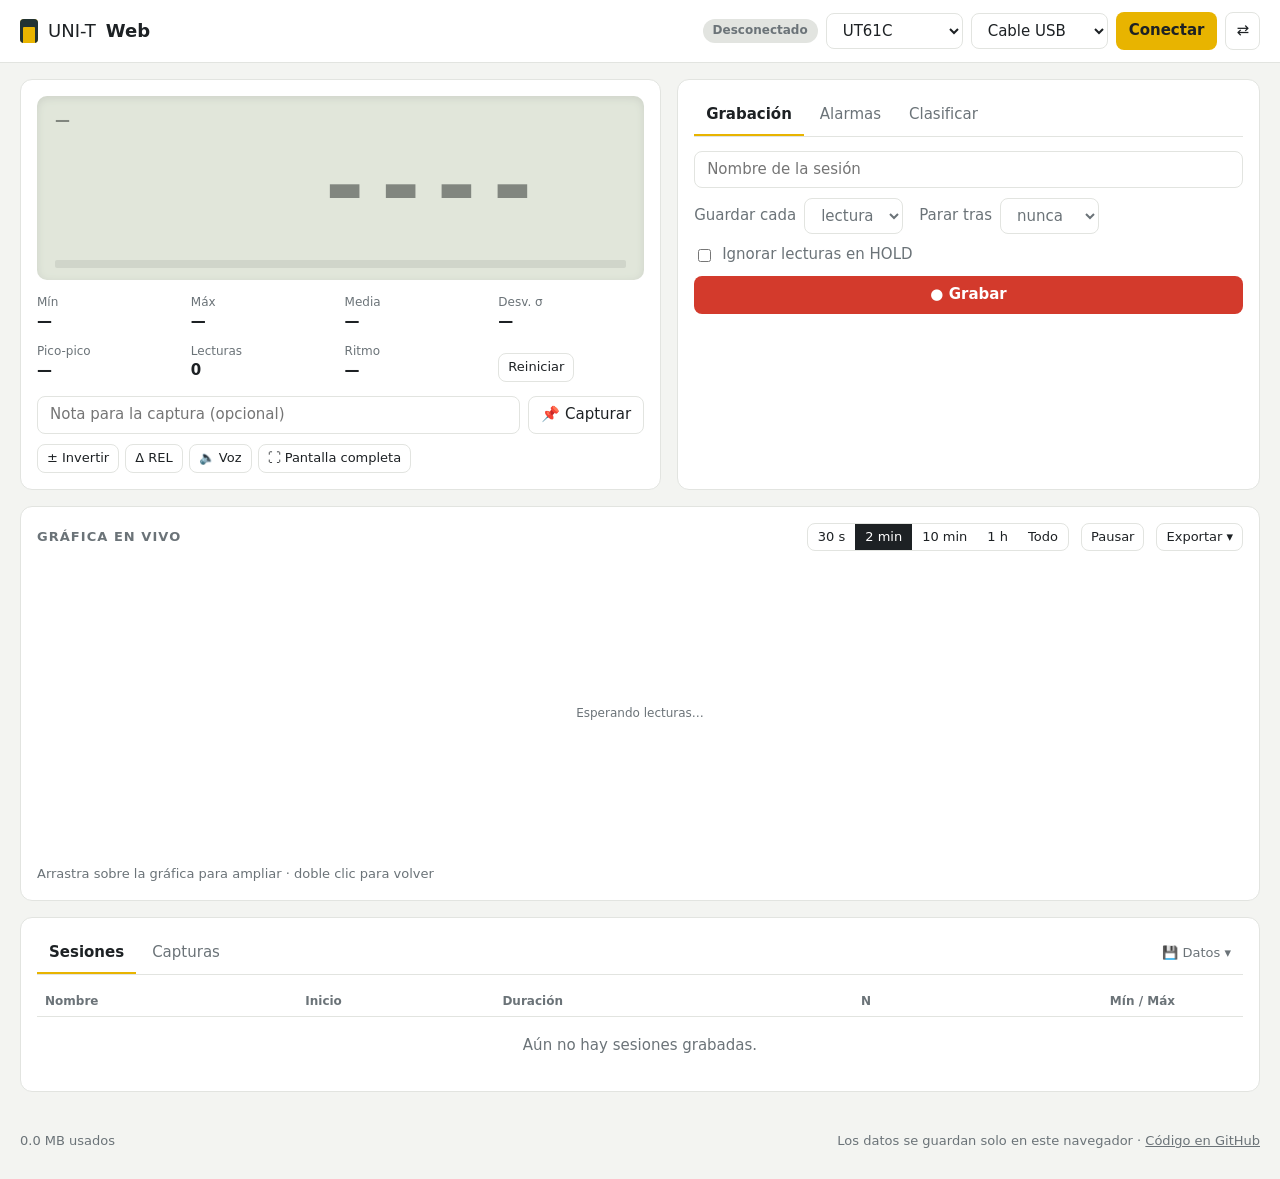
==== index.html @ b1ec47ab "Web solo cliente: WebHID/Web Serial e IndexedDB, sin servidor - Protocolos FS9922 (UT61B/C/D), ES519" ====
<!doctype html>
<html lang="es">
<head>
<meta charset="utf-8">
<meta name="viewport" content="width=device-width, initial-scale=1">
<title>UNI-T Web</title>
<link rel="icon" href="data:image/svg+xml,<svg xmlns='http://www.w3.org/2000/svg' viewBox='0 0 32 32'><rect x='5' y='2' width='22' height='28' rx='4' fill='%23e8b400'/><rect x='8' y='5' width='16' height='9' rx='1' fill='%23233'/><circle cx='16' cy='22' r='4.5' fill='%23233'/></svg>">
<meta name="description" content="Lee multímetros UNI-T (UT61C y compatibles) desde el navegador por USB, sin instalar nada.">
<link rel="stylesheet" href="css/style.css">
</head>
<body>
<header class="topbar">
  <div class="brand"><span class="logo"></span>UNI-T <b>Web</b></div>
  <div class="conn">
    <span id="state" class="pill">—</span>
    <select id="model" title="Modelo del multímetro"></select>
    <select id="link" title="Cómo está conectado">
      <option value="hid">Cable USB</option>
      <option value="serial">Puerto serie</option>
      <option value="sim">Simulador</option>
    </select>
    <button id="connect" class="primary">Conectar</button>
    <button id="pick" class="icon" title="Elegir otro dispositivo">⇄</button>
  </div>
</header>
<div id="error" class="banner" hidden></div>
<div id="support" class="banner warn" hidden>
  Este navegador no puede acceder al USB. Abre la página con <b>Chrome</b>, <b>Edge</b>, <b>Chromium</b>,
  <b>Brave</b> u <b>Opera</b> (Firefox y Safari no tienen WebHID ni Web Serial). Mientras, puedes probar con el simulador.
</div>

<main>
  <section class="card meter" id="meter">
    <div class="lcd" id="lcd">
      <div class="lcd-top">
        <span id="mode" class="mode">—</span>
        <span class="flags" id="flags"></span>
      </div>
      <div class="lcd-main">
        <span id="value" class="value">----</span>
        <span id="unit" class="unit"></span>
      </div>
      <div class="lcd-sub">
        <span id="rel" hidden></span>
        <span id="verdict" hidden></span>
        <span id="alarm" hidden></span>
      </div>
      <div class="bar"><div id="bar"></div></div>
    </div>
    <div class="stats">
      <div><label>Mín</label><span id="s-min">—</span></div>
      <div><label>Máx</label><span id="s-max">—</span></div>
      <div><label>Media</label><span id="s-avg">—</span></div>
      <div><label>Desv. σ</label><span id="s-sd">—</span></div>
      <div><label>Pico-pico</label><span id="s-pp">—</span></div>
      <div><label>Lecturas</label><span id="s-n">0</span></div>
      <div><label>Ritmo</label><span id="s-rate">—</span></div>
      <div><button id="s-reset" class="ghost small" title="Reiniciar estadísticas">Reiniciar</button></div>
    </div>
    <div class="actions">
      <input id="snap-note" placeholder="Nota para la captura (opcional)">
      <button id="snap" title="Atajo: espacio">📌 Capturar</button>
    </div>
    <div class="toolbar">
      <button id="inv-btn" class="small" title="Invierte el signo de tensión y corriente DC, por si las puntas están al revés (atajo: I). Afecta también a lo que se graba">± Invertir</button>
      <button id="rel-btn" class="small" title="Fija la lectura actual como referencia y muestra la diferencia (atajo: R)">Δ REL</button>
      <button id="voice-btn" class="small" title="Lee el valor en voz alta cuando se estabiliza (atajo: V)">🔈 Voz</button>
      <button id="fs-btn" class="small" title="Pantalla completa (atajo: F)">⛶ Pantalla completa</button>
    </div>
  </section>

  <section class="card tools">
    <div class="tabs" id="tool-tabs">
      <button data-tab="rec" class="on">Grabación</button>
      <button data-tab="alarm">Alarmas</button>
      <button data-tab="sort">Clasificar</button>
    </div>

    <div data-pane="rec">
      <div id="rec-idle" class="form">
        <input id="rec-name" placeholder="Nombre de la sesión">
        <div class="row">
          <label class="inline">Guardar cada
            <select id="rec-interval">
              <option value="0">lectura</option>
              <option value="1">1 s</option>
              <option value="5">5 s</option>
              <option value="10">10 s</option>
              <option value="30">30 s</option>
              <option value="60">1 min</option>
              <option value="300">5 min</option>
            </select>
          </label>
          <label class="inline">Parar tras
            <select id="rec-max">
              <option value="0">nunca</option>
              <option value="60">1 min</option>
              <option value="300">5 min</option>
              <option value="900">15 min</option>
              <option value="3600">1 h</option>
              <option value="14400">4 h</option>
              <option value="43200">12 h</option>
              <option value="86400">24 h</option>
            </select>
          </label>
        </div>
        <label class="inline"><input type="checkbox" id="rec-skiphold"> Ignorar lecturas en HOLD</label>
        <button id="rec-start" class="rec">● Grabar</button>
      </div>
      <div id="rec-active" class="rec-active" hidden>
        <span class="dot"></span>
        <div><b id="rec-title"></b><small id="rec-info"></small></div>
        <button id="rec-stop">■ Parar</button>
      </div>
    </div>

    <div data-pane="alarm" hidden class="form">
      <p class="hint">Avisa cuando la lectura sale del rango. Admite sufijos: <code>4.7k</code>, <code>220m</code>, <code>10µ</code>.</p>
      <div class="row">
        <label class="field">Mínimo<input id="al-lo" placeholder="sin límite" inputmode="decimal"></label>
        <label class="field">Máximo<input id="al-hi" placeholder="sin límite" inputmode="decimal"></label>
      </div>
      <label class="inline"><input type="checkbox" id="al-sound" checked> Pitido</label>
      <label class="inline"><input type="checkbox" id="al-notify"> Notificación del navegador</label>
      <label class="inline"><input type="checkbox" id="al-stop"> Parar la grabación al dispararse</label>
      <div class="row"><button id="al-on">Activar alarma</button><span id="al-state" class="hint"></span></div>
    </div>

    <div data-pane="sort" hidden class="form">
      <p class="hint">Comprueba componentes contra un valor nominal. Con la captura automática, cada pieza
        se guarda sola cuando la lectura se estabiliza; separa las puntas entre pieza y pieza.</p>
      <div class="row">
        <label class="field">Valor nominal<input id="so-nom" placeholder="p. ej. 10k" inputmode="decimal"></label>
        <label class="field">Tolerancia
          <select id="so-tol">
            <option value="0.1">±0,1 %</option><option value="0.5">±0,5 %</option>
            <option value="1">±1 %</option><option value="2">±2 %</option>
            <option value="5" selected>±5 %</option><option value="10">±10 %</option>
            <option value="20">±20 %</option>
          </select>
        </label>
      </div>
      <label class="inline"><input type="checkbox" id="so-auto"> Captura automática al estabilizarse</label>
      <div class="row"><button id="so-on">Activar</button><span id="so-count" class="hint"></span></div>
    </div>
  </section>

  <section class="card chart-card">
    <div class="chart-head">
      <h2>Gráfica en vivo</h2>
      <div class="seg" id="window">
        <button data-w="30">30 s</button>
        <button data-w="120" class="on">2 min</button>
        <button data-w="600">10 min</button>
        <button data-w="3600">1 h</button>
        <button data-w="0">Todo</button>
      </div>
      <button id="pause" class="ghost small">Pausar</button>
      <div class="menu">
        <button class="ghost small" data-menu>Exportar ▾</button>
        <div class="menu-list" hidden>
          <button id="live-png">Imagen PNG</button>
          <button id="live-csv">Datos CSV</button>
          <button id="live-json">Datos JSON</button>
          <button id="live-copy">Copiar al portapapeles (tabla)</button>
        </div>
      </div>
    </div>
    <canvas id="chart"></canvas>
    <p class="hint chart-hint">Arrastra sobre la gráfica para ampliar · doble clic para volver</p>
  </section>

  <section class="card list-card">
    <div class="tabs" id="list-tabs">
      <button data-tab="sessions" class="on">Sesiones</button>
      <button data-tab="snaps">Capturas</button>
      <span class="spacer"></span>
      <div class="menu">
        <button class="ghost small" data-menu>💾 Datos ▾</button>
        <div class="menu-list right" hidden>
          <button id="backup-export">Descargar copia de seguridad</button>
          <button id="backup-import">Restaurar copia…</button>
        </div>
      </div>
      <input type="file" id="backup-file" accept=".json,application/json" hidden>
    </div>
    <div data-pane="sessions" class="pane-scroll">
      <table class="list"><thead><tr><th>Nombre</th><th>Inicio</th><th>Duración</th><th class="r">N</th><th class="r">Mín / Máx</th><th></th></tr></thead>
      <tbody id="sessions"></tbody></table>
      <p class="empty" id="sessions-empty">Aún no hay sesiones grabadas.</p>
    </div>
    <div data-pane="snaps" class="pane-scroll" hidden>
      <div class="tab-tools">
        <button id="snaps-csv" class="ghost small">Exportar CSV</button>
        <button id="snaps-clear" class="ghost small danger">Borrar todas</button>
      </div>
      <table class="list"><thead><tr><th>Fecha</th><th class="r">Valor</th><th>Modo</th><th>Nota</th><th></th></tr></thead>
      <tbody id="snaps"></tbody></table>
      <p class="empty" id="snaps-empty">Aún no hay capturas.</p>
    </div>
  </section>
</main>

<dialog id="viewer">
  <form method="dialog" class="viewer">
    <div class="viewer-head">
      <input id="v-name" class="title-input">
      <button class="ghost" value="close">✕</button>
    </div>
    <div class="viewer-meta" id="v-meta"></div>
    <canvas id="v-chart"></canvas>
    <p class="hint">Arrastra para ampliar · doble clic para volver. Las estadísticas se calculan sobre la zona visible.</p>
    <textarea id="v-notes" placeholder="Notas de la sesión"></textarea>
    <div class="viewer-foot">
      <button type="button" id="v-png">Imagen PNG</button>
      <button type="button" id="v-csv">CSV</button>
      <button type="button" id="v-json">JSON</button>
      <button type="button" id="v-save" class="primary">Guardar cambios</button>
      <button type="button" id="v-delete" class="danger">Borrar sesión</button>
    </div>
  </form>
</dialog>

<footer class="foot">
  <span id="usage"></span>
  <span>Los datos se guardan solo en este navegador · <a href="https://github.com/fmesasc/uni-t-web">Código en GitHub</a></span>
</footer>

<div id="toast" class="toast" hidden></div>
<script src="js/protocols.js"></script>
<script src="js/drivers.js"></script>
<script src="js/db.js"></script>
<script src="js/app.js"></script>
</body>
</html>
---- css/style.css ----
:root {
  --bg: #f3f4f1;
  --card: #ffffff;
  --ink: #1d2124;
  --muted: #6b7378;
  --line: #e2e4e0;
  --accent: #e8b400;
  --accent-ink: #1d2124;
  --rec: #d33a2c;
  --ok: #2f9e5b;
  --lcd-bg: #c9d3bd;
  --lcd-ink: #1c2418;
  --lcd-dim: rgba(28, 36, 24, .18);
  --plot: #1f6fb5;
  --grid: #eceee9;
  color-scheme: light;
}
@media (prefers-color-scheme: dark) {
  :root:not([data-theme="light"]) {
    --bg: #141719; --card: #1d2124; --ink: #e8eaeb; --muted: #959ea3; --line: #2c3236;
    --lcd-bg: #0f1a14; --lcd-ink: #7ef0a8; --lcd-dim: rgba(126, 240, 168, .12);
    --plot: #6cb4f5; --grid: #262c30; color-scheme: dark;
  }
}
:root[data-theme="dark"] {
  --bg: #141719; --card: #1d2124; --ink: #e8eaeb; --muted: #959ea3; --line: #2c3236;
  --lcd-bg: #0f1a14; --lcd-ink: #7ef0a8; --lcd-dim: rgba(126, 240, 168, .12);
  --plot: #6cb4f5; --grid: #262c30; color-scheme: dark;
}

* { box-sizing: border-box; }
[hidden] { display: none !important; }
body {
  margin: 0; background: var(--bg); color: var(--ink);
  font: 15px/1.45 system-ui, -apple-system, "Segoe UI", Roboto, sans-serif;
}
button, select, input, textarea, .btn {
  font: inherit; color: inherit; background: var(--card);
  border: 1px solid var(--line); border-radius: 8px; padding: 7px 12px;
}
button, .btn { cursor: pointer; text-decoration: none; display: inline-block; }
button:hover, .btn:hover { border-color: var(--muted); }
button:disabled { opacity: .45; cursor: default; }
button.primary { background: var(--accent); color: var(--accent-ink); border-color: transparent; font-weight: 600; }
button.rec { background: var(--rec); color: #fff; border-color: transparent; font-weight: 600; }
button.danger { color: var(--rec); }
button.ghost, .btn.ghost { background: transparent; }
.small { padding: 4px 9px; font-size: 13px; }
.icon { padding: 7px 10px; }
h2 { font-size: 13px; text-transform: uppercase; letter-spacing: .08em; color: var(--muted); margin: 0 0 12px; font-weight: 600; }

.topbar {
  display: flex; flex-wrap: wrap; align-items: center; justify-content: space-between; gap: 12px;
  padding: 12px 20px; background: var(--card); border-bottom: 1px solid var(--line);
}
.brand { font-size: 18px; display: flex; align-items: center; gap: 10px; }
.logo { width: 18px; height: 24px; border-radius: 4px; background: var(--accent); box-shadow: inset 0 5px 0 3px #233; }
.conn { display: flex; flex-wrap: wrap; gap: 8px; align-items: center; }
.conn select { max-width: 320px; }
.pill { font-size: 12px; padding: 3px 10px; border-radius: 99px; background: var(--line); color: var(--muted); font-weight: 600; }
.pill.connected { background: color-mix(in srgb, var(--ok) 18%, transparent); color: var(--ok); }
.pill.silent { background: color-mix(in srgb, var(--accent) 25%, transparent); color: #9a7700; }
.pill.error { background: color-mix(in srgb, var(--rec) 15%, transparent); color: var(--rec); }
.banner { margin: 12px 20px 0; padding: 10px 14px; border-radius: 8px;
  background: color-mix(in srgb, var(--rec) 12%, var(--card)); color: var(--rec); }

main {
  display: grid; gap: 16px; padding: 16px 20px 40px; max-width: 1280px; margin: 0 auto;
  grid-template-columns: minmax(0, 1.1fr) minmax(0, 1fr);
}
.card { background: var(--card); border: 1px solid var(--line); border-radius: 12px; padding: 16px; min-width: 0; }
.chart-card, .list-card { grid-column: 1 / -1; }
@media (max-width: 860px) { main { grid-template-columns: minmax(0, 1fr); padding: 12px 16px 32px; } }

/* LCD */
.lcd { background: var(--lcd-bg); color: var(--lcd-ink); border-radius: 10px; padding: 14px 18px 12px;
  box-shadow: inset 0 2px 8px rgba(0,0,0,.18); }
.lcd.stale { opacity: .55; }
.lcd-top { display: flex; justify-content: space-between; align-items: center; min-height: 22px; gap: 8px; flex-wrap: wrap; }
.mode { font-weight: 700; letter-spacing: .05em; }
.flags span { font-size: 11px; font-weight: 700; margin-left: 6px; padding: 1px 5px; border: 1px solid currentColor; border-radius: 3px; }
.lcd-main { display: flex; align-items: baseline; justify-content: flex-end; gap: 12px; padding: 6px 0; }
.value { font: 600 clamp(48px, 11vw, 96px)/1 ui-monospace, "JetBrains Mono", "DejaVu Sans Mono", monospace;
  font-variant-numeric: tabular-nums; letter-spacing: -.02em; white-space: nowrap; }
.unit { font-size: clamp(22px, 4vw, 34px); font-weight: 600; min-width: 2.2em; }
.bar { height: 8px; background: var(--lcd-dim); border-radius: 2px; overflow: hidden; }
.bar div { height: 100%; width: 0; background: var(--lcd-ink); transition: width .15s; }

.stats { display: grid; grid-template-columns: repeat(4, 1fr); gap: 10px 8px; align-items: end; margin-top: 14px; }
.stats label { display: block; font-size: 12px; color: var(--muted); }
.stats span { font-variant-numeric: tabular-nums; font-weight: 600; }
@media (max-width: 480px) { .stats { grid-template-columns: repeat(2, 1fr); } }
.stats button { justify-self: start; }
.actions { display: flex; gap: 8px; margin-top: 14px; }
.actions input { flex: 1; min-width: 0; }

/* recording */
.form { display: flex; flex-direction: column; gap: 10px; }
.row { display: flex; flex-wrap: wrap; gap: 10px 16px; align-items: center; }
.field { display: flex; flex-direction: column; gap: 4px; font-size: 13px; color: var(--muted); flex: 1; min-width: 130px; }
.hint { color: var(--muted); font-size: 13px; margin: 0; }
.hint code { font-size: 12px; background: var(--line); padding: 1px 4px; border-radius: 4px; }
.inline { display: flex; align-items: center; gap: 8px; color: var(--muted); }
.rec-active { display: flex; align-items: center; gap: 12px; }
.rec-active div { flex: 1; display: flex; flex-direction: column; }
.rec-active small { color: var(--muted); }
.dot { width: 12px; height: 12px; border-radius: 50%; background: var(--rec); animation: blink 1.2s infinite; }
@keyframes blink { 50% { opacity: .25; } }

/* chart */
.chart-head { display: flex; align-items: center; gap: 12px; flex-wrap: wrap; margin-bottom: 8px; }
.chart-head h2 { margin: 0; margin-right: auto; }
.seg { display: inline-flex; border: 1px solid var(--line); border-radius: 8px; overflow: hidden; }
.seg button { border: 0; border-radius: 0; padding: 4px 10px; font-size: 13px; background: transparent; }
.seg button.on { background: var(--ink); color: var(--card); }
canvas { width: 100%; height: 300px; display: block; }

/* lists */
.tabs { display: flex; gap: 4px; margin-bottom: 12px; border-bottom: 1px solid var(--line); }
.tabs button { border: 0; border-radius: 0; background: transparent; padding: 8px 12px; color: var(--muted); border-bottom: 2px solid transparent; }
.tabs button.on { color: var(--ink); border-bottom-color: var(--accent); font-weight: 600; }
.tab { overflow-x: auto; }
.tab-tools { display: flex; justify-content: flex-end; margin-bottom: 8px; }
table.list { width: 100%; border-collapse: collapse; font-size: 14px; }
.list th { text-align: left; font-weight: 600; color: var(--muted); font-size: 12px; padding: 6px 8px; border-bottom: 1px solid var(--line); }
.list td { padding: 8px; border-bottom: 1px solid var(--line); white-space: nowrap; }
.list tr.click { cursor: pointer; }
.list tr.click:hover td { background: color-mix(in srgb, var(--accent) 8%, transparent); }
.list .r { text-align: right; font-variant-numeric: tabular-nums; }
.list td.note { white-space: normal; color: var(--muted); }
.list td:last-child { text-align: right; }
.empty { color: var(--muted); text-align: center; padding: 18px; margin: 0; }

/* viewer */
dialog { border: 0; padding: 0; border-radius: 14px; background: var(--card); color: var(--ink);
  width: min(1000px, calc(100vw - 32px)); max-height: calc(100vh - 32px); }
dialog::backdrop { background: rgba(0,0,0,.45); }
.viewer { padding: 16px; display: flex; flex-direction: column; gap: 12px; }
.viewer-head { display: flex; gap: 8px; }
.title-input { flex: 1; font-size: 18px; font-weight: 600; min-width: 0; }
.viewer-meta { display: flex; flex-wrap: wrap; gap: 6px 18px; color: var(--muted); font-size: 14px; }
.viewer-meta b { color: var(--ink); font-variant-numeric: tabular-nums; }
.viewer textarea { min-height: 70px; resize: vertical; }
.viewer-foot { display: flex; gap: 8px; flex-wrap: wrap; }
.viewer-foot .danger { margin-left: auto; }
#v-chart { height: 340px; }

/* additions: tools, overlays, states */
.banner.warn { background: color-mix(in srgb, var(--accent) 18%, var(--card)); color: var(--ink); }
button.on { background: var(--ink); color: var(--card); border-color: var(--ink); }
.toolbar { display: flex; flex-wrap: wrap; gap: 6px; margin-top: 10px; }
.lcd-sub { display: flex; flex-wrap: wrap; gap: 4px 14px; justify-content: flex-end; min-height: 20px; font-size: 14px; font-weight: 600; font-variant-numeric: tabular-nums; }
#verdict.ok { color: #1e7a43; }
#verdict.bad, #alarm { color: #b3261e; }
:root[data-theme="dark"] #verdict.ok { color: #7ef0a8; }
@media (prefers-color-scheme: dark) {
  :root:not([data-theme="light"]) #verdict.ok { color: #7ef0a8; }
  :root:not([data-theme="light"]) #verdict.bad, :root:not([data-theme="light"]) #alarm { color: #ff8a80; }
}
.lcd.alarm { box-shadow: inset 0 2px 8px rgba(0,0,0,.18), 0 0 0 3px var(--rec); animation: pulse 1s infinite; }
@keyframes pulse { 50% { box-shadow: inset 0 2px 8px rgba(0,0,0,.18), 0 0 0 3px transparent; } }
.flags span.inv { background: var(--lcd-ink); color: var(--lcd-bg); }
.tools .tabs { margin-bottom: 14px; }
.spacer { flex: 1; }
.tabs { align-items: center; }
.live-tag { color: var(--rec); }
.list td.note.ok { color: var(--ok); }
.list td.note.bad { color: var(--rec); }
.pane-scroll { overflow-x: auto; }
.chart-hint { margin-top: 6px; }

.menu { position: relative; }
.menu-list { position: absolute; z-index: 10; top: calc(100% + 4px); left: 0; min-width: 220px; display: flex; flex-direction: column;
  background: var(--card); border: 1px solid var(--line); border-radius: 10px; padding: 4px; box-shadow: 0 8px 24px rgba(0,0,0,.15); }
.chart-head .menu-list, .menu-list.right { left: auto; right: 0; }
.menu-list button { border: 0; text-align: left; background: transparent; border-radius: 6px; }
.menu-list button:hover { background: var(--bg); }

.toast { position: fixed; left: 50%; bottom: 24px; transform: translateX(-50%); z-index: 50; max-width: calc(100vw - 32px);
  background: var(--ink); color: var(--card); padding: 10px 16px; border-radius: 10px; box-shadow: 0 8px 24px rgba(0,0,0,.25); }

.foot { display: flex; flex-wrap: wrap; justify-content: space-between; gap: 8px; max-width: 1280px; margin: 0 auto;
  padding: 0 20px 28px; color: var(--muted); font-size: 13px; }
.foot a { color: inherit; }

/* fullscreen meter: readable from across the bench */
.meter:fullscreen { display: flex; flex-direction: column; justify-content: center; padding: 4vh 4vw; border-radius: 0; border: 0; }
.meter:fullscreen .lcd { padding: 4vh 4vw; }
.meter:fullscreen .value { font-size: min(24vw, 40vh); }
.meter:fullscreen .unit { font-size: min(7vw, 10vh); }
.meter:fullscreen .mode, .meter:fullscreen .lcd-sub { font-size: min(3vw, 4vh); }
.meter:fullscreen .actions { display: none; }
.tabs button.on { background: transparent; color: var(--ink); border-color: transparent; border-bottom-color: var(--accent); }
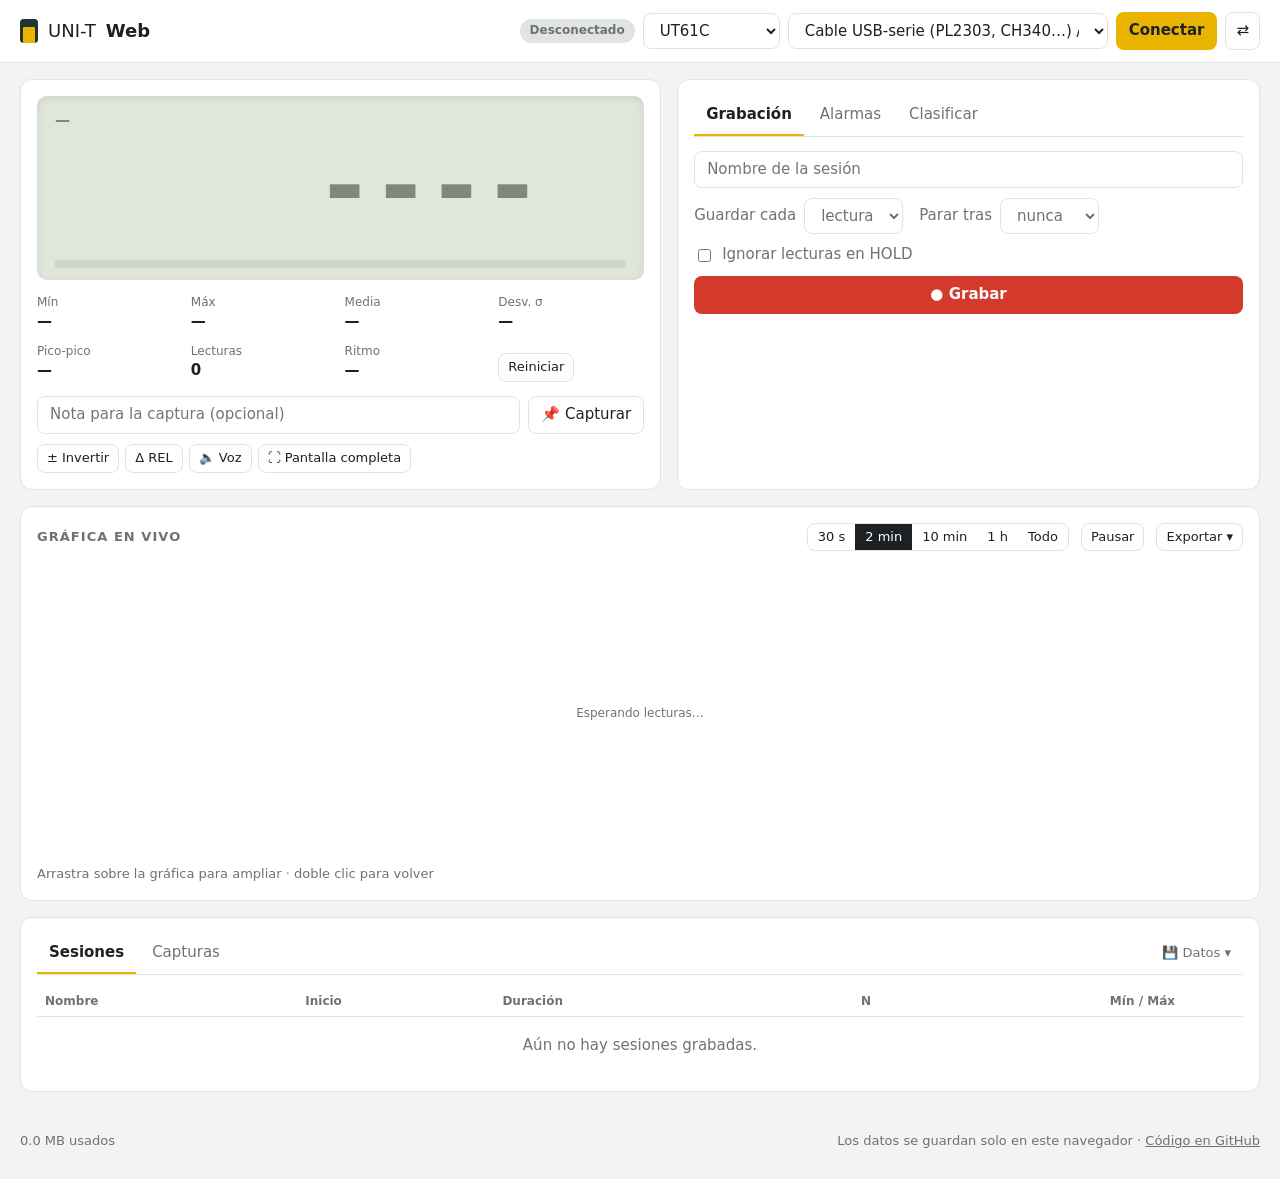
==== commit 0d50baba: "Distinguir cable USB-serie y cable HID; serie por defecto" ====
--- a/index.html
+++ b/index.html
@@ -15,8 +15,8 @@
     <span id="state" class="pill">—</span>
     <select id="model" title="Modelo del multímetro"></select>
     <select id="link" title="Cómo está conectado">
-      <option value="hid">Cable USB</option>
-      <option value="serial">Puerto serie</option>
+      <option value="serial">Cable USB-serie (PL2303, CH340…) / RS-232</option>
+      <option value="hid">Cable USB HID (UT-D04)</option>
       <option value="sim">Simulador</option>
     </select>
     <button id="connect" class="primary">Conectar</button>
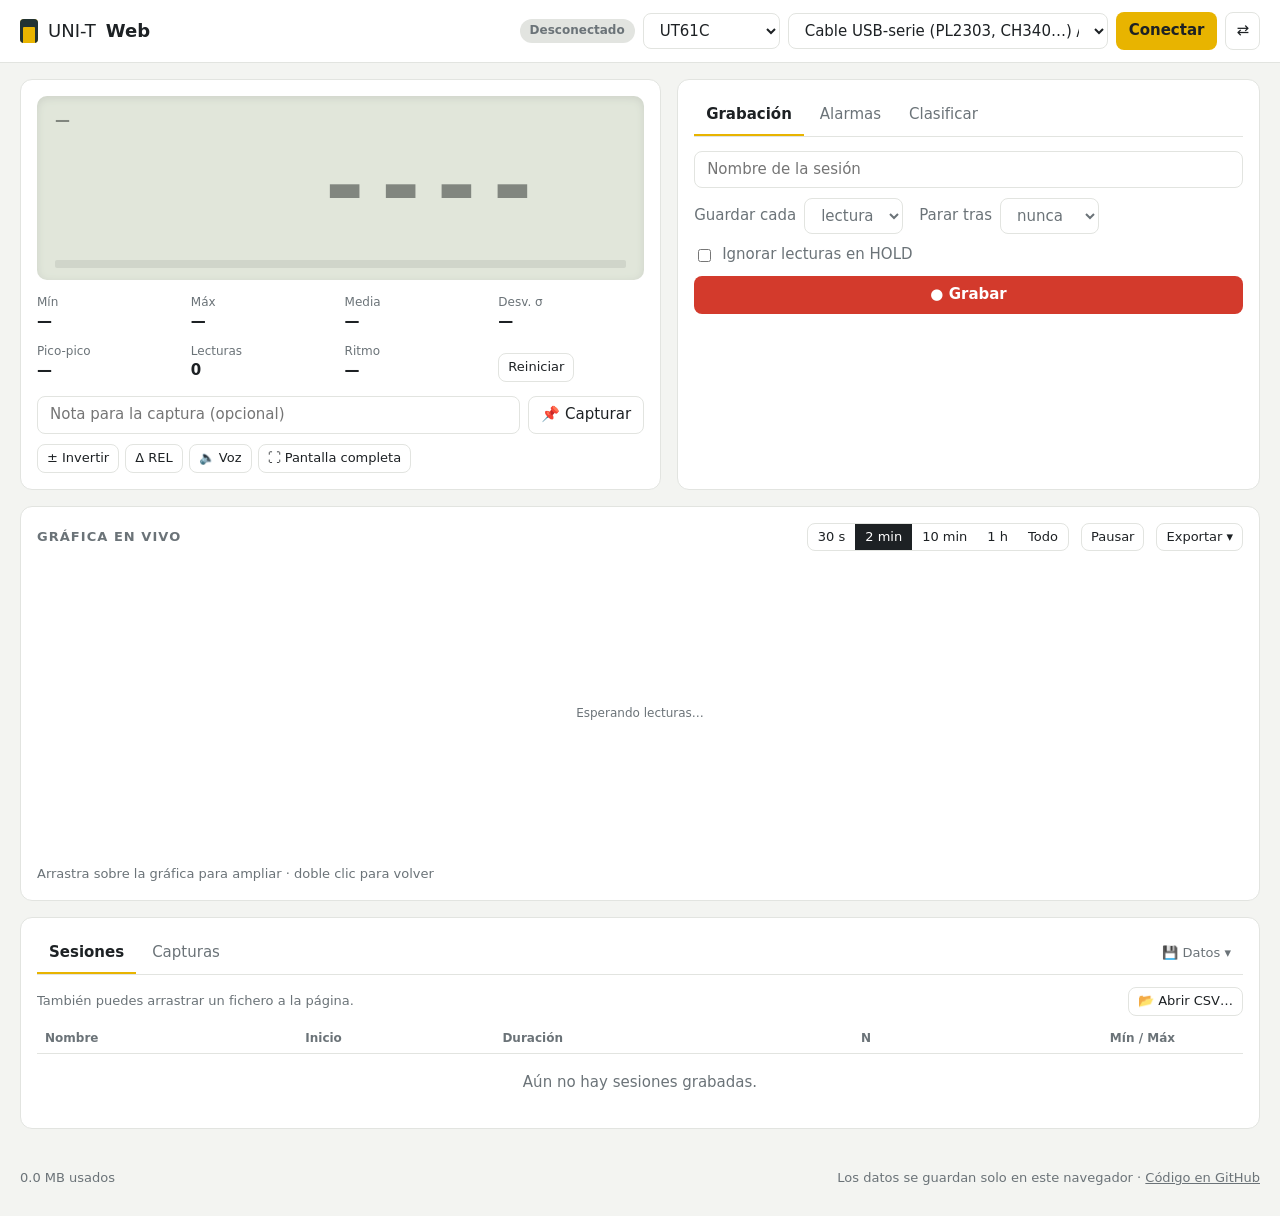
==== commit 4fad291b: "Abrir CSV/TXT/JSON guardados: detección de columnas, vista previa y sesión importada" ====
--- a/index.html
+++ b/index.html
@@ -62,7 +62,7 @@
       <button id="snap" title="Atajo: espacio">📌 Capturar</button>
     </div>
     <div class="toolbar">
-      <button id="inv-btn" class="small" title="Invierte el signo de tensión y corriente DC, por si las puntas están al revés (atajo: I). Afecta también a lo que se graba">± Invertir</button>
+      <button id="inv-btn" class="small" title="Invierte el signo de tensión y corriente DC, por si las puntas están al revés (atajo: I). Se aplica también a lo ya medido y a la grabación en curso">± Invertir</button>
       <button id="rel-btn" class="small" title="Fija la lectura actual como referencia y muestra la diferencia (atajo: R)">Δ REL</button>
       <button id="voice-btn" class="small" title="Lee el valor en voz alta cuando se estabiliza (atajo: V)">🔈 Voz</button>
       <button id="fs-btn" class="small" title="Pantalla completa (atajo: F)">⛶ Pantalla completa</button>
@@ -163,6 +163,7 @@
           <button id="live-csv">Datos CSV</button>
           <button id="live-json">Datos JSON</button>
           <button id="live-copy">Copiar al portapapeles (tabla)</button>
+          <button id="live-clear">Vaciar gráfica…</button>
         </div>
       </div>
     </div>
@@ -183,8 +184,13 @@
         </div>
       </div>
       <input type="file" id="backup-file" accept=".json,application/json" hidden>
+      <input type="file" id="open-input" accept=".csv,.tsv,.txt,.xls,.json,text/csv,text/plain" hidden>
     </div>
     <div data-pane="sessions" class="pane-scroll">
+      <div class="tab-tools">
+        <span class="hint">También puedes arrastrar un fichero a la página.</span>
+        <button id="open-file" class="ghost small" title="Ver la gráfica de un CSV o TXT guardado (también del software de UNI-T o de una hoja de cálculo)">📂 Abrir CSV…</button>
+      </div>
       <table class="list"><thead><tr><th>Nombre</th><th>Inicio</th><th>Duración</th><th class="r">N</th><th class="r">Mín / Máx</th><th></th></tr></thead>
       <tbody id="sessions"></tbody></table>
       <p class="empty" id="sessions-empty">Aún no hay sesiones grabadas.</p>
@@ -215,11 +221,37 @@
       <button type="button" id="v-png">Imagen PNG</button>
       <button type="button" id="v-csv">CSV</button>
       <button type="button" id="v-json">JSON</button>
+      <button type="button" id="v-invert" title="Cambia el signo de todas las lecturas de tensión y corriente DC de esta sesión">± Invertir sesión</button>
       <button type="button" id="v-save" class="primary">Guardar cambios</button>
       <button type="button" id="v-delete" class="danger">Borrar sesión</button>
     </div>
   </form>
 </dialog>
+
+<dialog id="importer">
+  <form method="dialog" class="viewer">
+    <div class="viewer-head">
+      <h3 id="im-title" class="dialog-title"></h3>
+      <button class="ghost" value="close">✕</button>
+    </div>
+    <p class="hint">Comprueba qué columna es el tiempo y cuál el valor; la gráfica de abajo se actualiza al cambiarlas.</p>
+    <div class="row">
+      <label class="field">Nombre<input id="im-name"></label>
+      <label class="field">Columna de tiempo<select id="im-time"></select></label>
+      <label class="field">Columna de valor<select id="im-value"></select></label>
+      <label class="field">Unidad<input id="im-unit" placeholder="V, mV, A, kΩ, °C…"></label>
+    </div>
+    <canvas id="im-chart"></canvas>
+    <p class="hint" id="im-info"></p>
+    <div class="pane-scroll"><table class="list" id="im-preview"></table></div>
+    <div class="viewer-foot">
+      <button type="button" id="im-ok" class="primary">Abrir y guardar como sesión</button>
+      <button value="close">Cancelar</button>
+    </div>
+  </form>
+</dialog>
+
+<div class="drop-hint" aria-hidden="true">Suelta el fichero para ver su gráfica</div>
 
 <footer class="foot">
   <span id="usage"></span>
@@ -230,6 +262,7 @@
 <script src="js/protocols.js"></script>
 <script src="js/drivers.js"></script>
 <script src="js/db.js"></script>
+<script src="js/csvimport.js"></script>
 <script src="js/app.js"></script>
 </body>
 </html>
--- a/css/style.css
+++ b/css/style.css
@@ -144,6 +144,14 @@
 .viewer-foot { display: flex; gap: 8px; flex-wrap: wrap; }
 .viewer-foot .danger { margin-left: auto; }
 #v-chart { height: 340px; }
+#im-chart { height: 260px; }
+.dialog-title { margin: 0; flex: 1; font-size: 18px; overflow: hidden; text-overflow: ellipsis; white-space: nowrap; }
+.tab-tools { align-items: center; gap: 10px; }
+.tab-tools .hint { margin-right: auto; }
+.drop-hint { display: none; position: fixed; inset: 12px; z-index: 40; border: 3px dashed var(--accent); border-radius: 16px;
+  background: color-mix(in srgb, var(--card) 85%, transparent); align-items: center; justify-content: center;
+  font-size: 22px; font-weight: 600; pointer-events: none; }
+body.dropping .drop-hint { display: flex; }
 
 /* additions: tools, overlays, states */
 .banner.warn { background: color-mix(in srgb, var(--accent) 18%, var(--card)); color: var(--ink); }
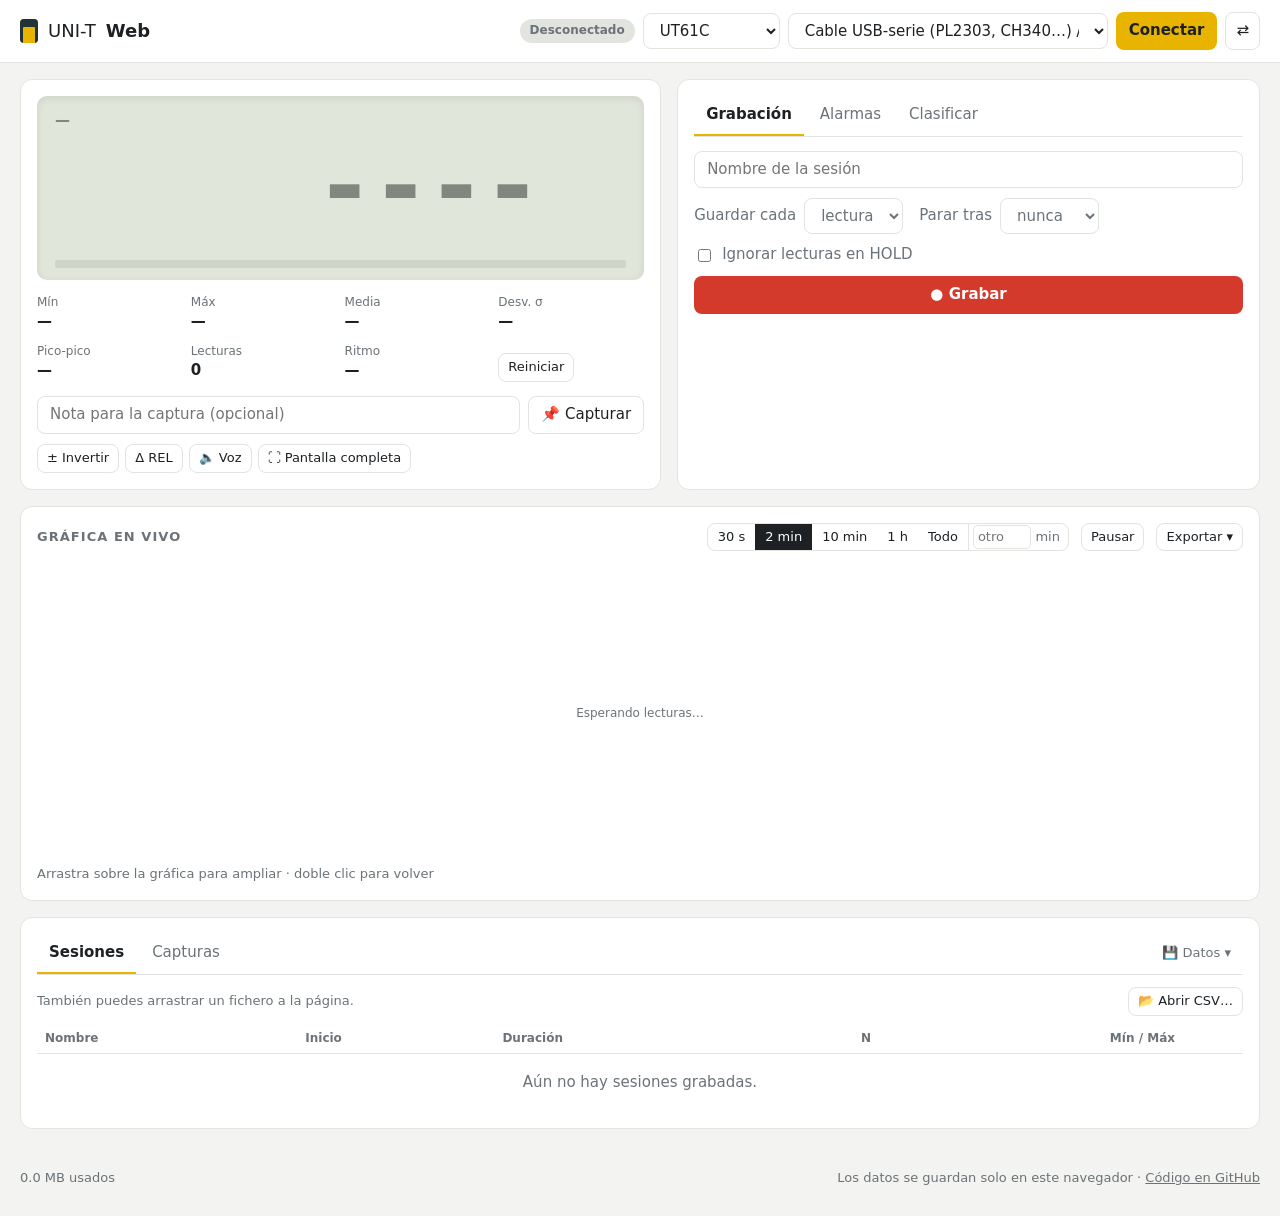
==== commit a1279f5d: "Gráfica en vivo: ventana con minutos a medida" ====
--- a/index.html
+++ b/index.html
@@ -154,6 +154,9 @@
         <button data-w="600">10 min</button>
         <button data-w="3600">1 h</button>
         <button data-w="0">Todo</button>
+        <label class="win-custom" title="Ventana a medida, en minutos">
+          <input id="win-min" type="number" min="0.1" max="1440" step="any" placeholder="otro" inputmode="decimal" aria-label="Minutos de la ventana"> min
+        </label>
       </div>
       <button id="pause" class="ghost small">Pausar</button>
       <div class="menu">
--- a/css/style.css
+++ b/css/style.css
@@ -113,6 +113,9 @@
 .seg { display: inline-flex; border: 1px solid var(--line); border-radius: 8px; overflow: hidden; }
 .seg button { border: 0; border-radius: 0; padding: 4px 10px; font-size: 13px; background: transparent; }
 .seg button.on { background: var(--ink); color: var(--card); }
+.win-custom { display: inline-flex; align-items: center; gap: 4px; padding: 0 8px 0 4px; font-size: 13px; border-left: 1px solid var(--line); color: var(--muted); }
+.win-custom input { width: 4.5em; padding: 2px 4px; font: inherit; border: 1px solid var(--line); border-radius: 5px; background: var(--card); color: var(--ink); }
+.win-custom.on { background: var(--ink); color: var(--card); }
 canvas { width: 100%; height: 300px; display: block; }
 
 /* lists */
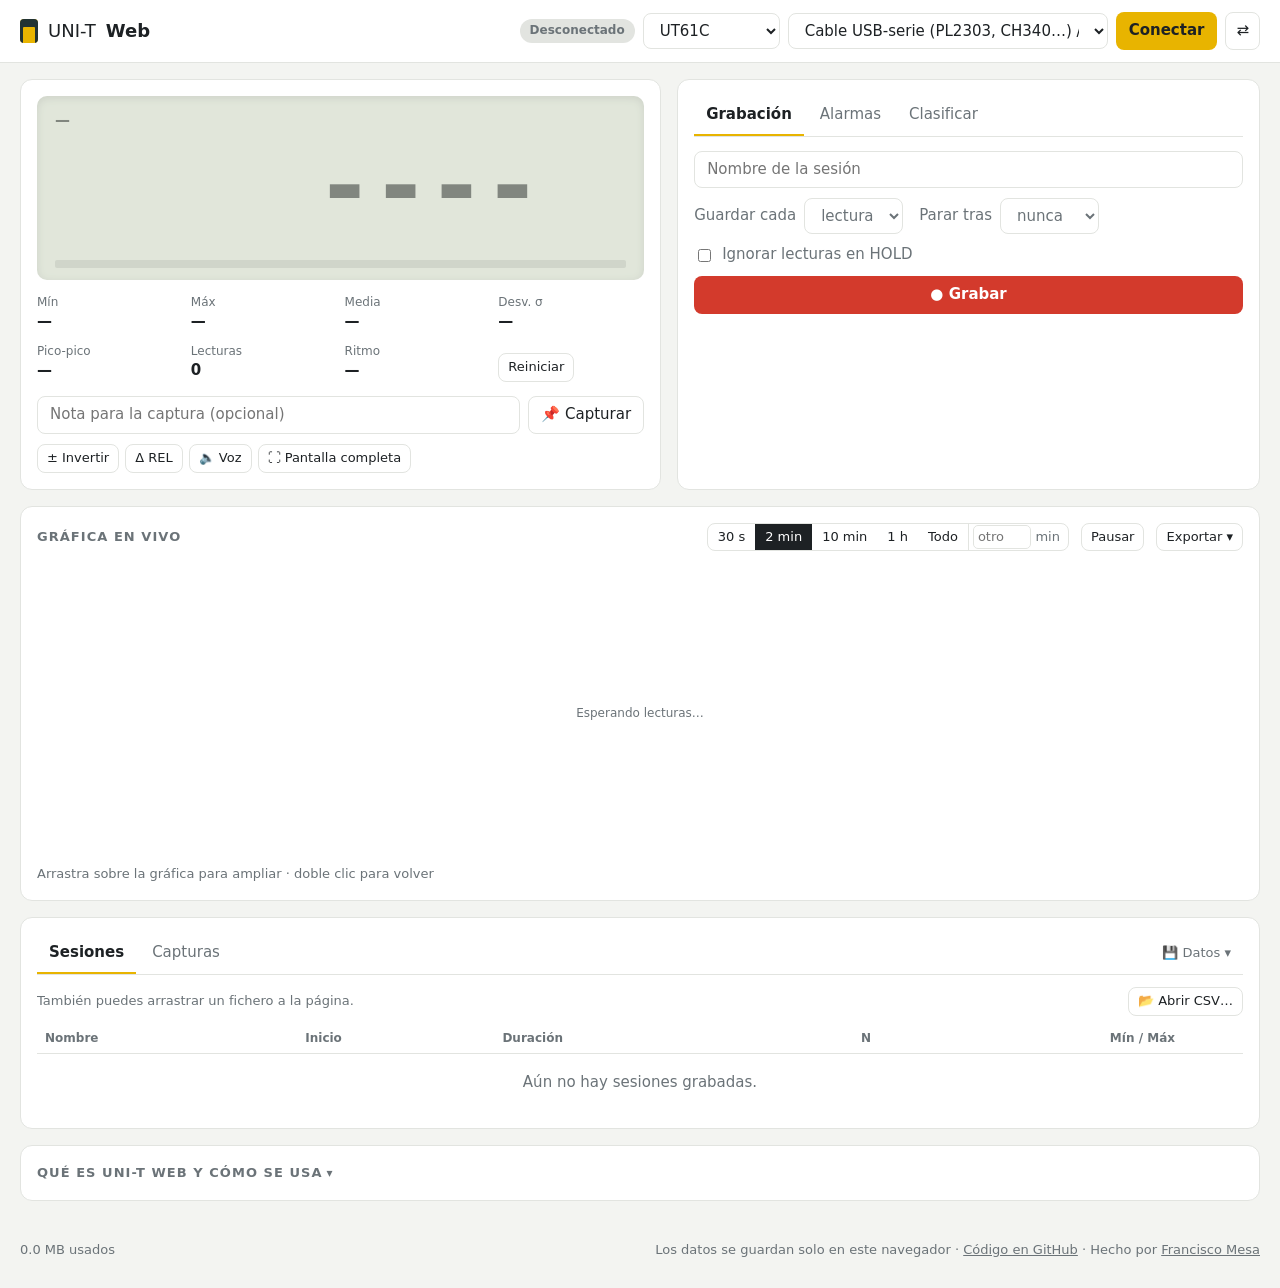
==== commit 88cef172: "SEO: metadatos, Open Graph, datos estructurados, sitemap, llms.txt y sección explicativa" ====
--- a/index.html
+++ b/index.html
@@ -3,14 +3,82 @@
 <head>
 <meta charset="utf-8">
 <meta name="viewport" content="width=device-width, initial-scale=1">
-<title>UNI-T Web</title>
+<title>UNI-T Web · Software para multímetros UNI-T UT61C en el navegador</title>
+<meta name="description" content="Lee multímetros UNI-T (UT61C, UT61E, UT60E, UT61E+ y compatibles) desde el navegador por USB. Gráfica en vivo, grabación, alarmas y exportación a CSV y PNG. Gratis, sin instalar nada, en Windows, Linux y Mac.">
+<meta name="keywords" content="UNI-T, UT61C, UT61E, UT61B, UT61D, UT60E, UT61E+, UT161, multímetro, software multímetro, data logger, Linux, WebHID, Web Serial, UT-D04, PL2303">
+<meta name="author" content="Francisco Mesa">
+<meta name="robots" content="index, follow, max-image-preview:large">
+<link rel="canonical" href="https://fmesasc.github.io/uni-t-web/">
+<link rel="author" href="https://fmesasc.com">
+<meta name="theme-color" content="#e8b400">
 <link rel="icon" href="data:image/svg+xml,<svg xmlns='http://www.w3.org/2000/svg' viewBox='0 0 32 32'><rect x='5' y='2' width='22' height='28' rx='4' fill='%23e8b400'/><rect x='8' y='5' width='16' height='9' rx='1' fill='%23233'/><circle cx='16' cy='22' r='4.5' fill='%23233'/></svg>">
-<meta name="description" content="Lee multímetros UNI-T (UT61C y compatibles) desde el navegador por USB, sin instalar nada.">
+<meta property="og:type" content="website">
+<meta property="og:site_name" content="UNI-T Web">
+<meta property="og:locale" content="es_ES">
+<meta property="og:url" content="https://fmesasc.github.io/uni-t-web/">
+<meta property="og:title" content="UNI-T Web · Tu multímetro UNI-T en el navegador">
+<meta property="og:description" content="Lee multímetros UNI-T (UT61C, UT61E, UT60E, UT61E+ y compatibles) desde el navegador por USB. Gráfica en vivo, grabación, alarmas y exportación a CSV y PNG. Gratis, sin instalar nada, en Windows, Linux y Mac.">
+<meta property="og:image" content="https://fmesasc.github.io/uni-t-web/og.png">
+<meta property="og:image:width" content="1200">
+<meta property="og:image:height" content="630">
+<meta property="og:image:alt" content="Pantalla de UNI-T Web con la lectura del multímetro y la gráfica en vivo">
+<meta name="twitter:card" content="summary_large_image">
+<meta name="twitter:title" content="UNI-T Web · Tu multímetro UNI-T en el navegador">
+<meta name="twitter:description" content="Lee multímetros UNI-T (UT61C, UT61E, UT60E, UT61E+ y compatibles) desde el navegador por USB. Gráfica en vivo, grabación, alarmas y exportación a CSV y PNG. Gratis, sin instalar nada, en Windows, Linux y Mac.">
+<meta name="twitter:image" content="https://fmesasc.github.io/uni-t-web/og.png">
+<script type="application/ld+json">
+{
+  "@context": "https://schema.org",
+  "@graph": [
+    {
+      "@type": "Person",
+      "@id": "https://fmesasc.com/#person",
+      "name": "Francisco Mesa",
+      "url": "https://fmesasc.com",
+      "sameAs": ["https://github.com/fmesasc"]
+    },
+    {
+      "@type": "WebApplication",
+      "@id": "https://fmesasc.github.io/uni-t-web/#app",
+      "name": "UNI-T Web",
+      "url": "https://fmesasc.github.io/uni-t-web/",
+      "description": "Lee multímetros UNI-T (UT61C, UT61E, UT60E, UT61E+ y compatibles) desde el navegador por USB. Gráfica en vivo, grabación, alarmas y exportación a CSV y PNG. Gratis, sin instalar nada, en Windows, Linux y Mac.",
+      "applicationCategory": "UtilitiesApplication",
+      "applicationSubCategory": "Software para multímetros",
+      "operatingSystem": "Windows, Linux, macOS, ChromeOS (Chrome, Edge, Brave u Opera)",
+      "browserRequirements": "Requiere WebHID o Web Serial (Chrome, Edge, Brave u Opera)",
+      "inLanguage": "es",
+      "isAccessibleForFree": true,
+      "license": "https://opensource.org/licenses/MIT",
+      "offers": { "@type": "Offer", "price": "0", "priceCurrency": "EUR" },
+      "image": "https://fmesasc.github.io/uni-t-web/og.png",
+      "screenshot": "https://fmesasc.github.io/uni-t-web/og.png",
+      "featureList": ["Lectura en directo por USB (WebHID y Web Serial)", "Gráfica en vivo con zoom", "Grabación de sesiones", "Alarmas por umbral", "Clasificación de componentes por tolerancia", "Invertir polaridad", "Modo relativo", "Exportar a CSV, JSON y PNG", "Abrir CSV guardados", "Funciona sin conexión"],
+      "author": { "@id": "https://fmesasc.com/#person" },
+      "creator": { "@id": "https://fmesasc.com/#person" },
+      "codeRepository": "https://github.com/fmesasc/uni-t-web"
+    },
+    {
+      "@type": "FAQPage",
+      "mainEntity": [
+        { "@type": "Question", "name": "¿Cómo conecto un UNI-T UT61C al ordenador sin el software oficial?",
+           "acceptedAnswer": { "@type": "Answer", "text": "Conecta el cable USB del multímetro, abre UNI-T Web en Chrome o Edge, elige el modelo y el tipo de cable y pulsa Conectar. En el multímetro, mantén pulsado REL hasta que aparezca RS232 en la pantalla." } },
+        { "@type": "Question", "name": "¿Funciona en Linux y Mac?",
+           "acceptedAnswer": { "@type": "Answer", "text": "Sí. Funciona en Windows, Linux, macOS y ChromeOS con cualquier navegador basado en Chromium. En Linux puede hacer falta añadir el usuario al grupo dialout o instalar una regla udev." } },
+        { "@type": "Question", "name": "¿Qué multímetros son compatibles?",
+           "acceptedAnswer": { "@type": "Answer", "text": "UNI-T UT61B, UT61C, UT61D, UT61E, UT60A, UT60E, UT61B+, UT61D+, UT61E+ y UT161B/D/E, con el cable UT-D04 (USB HID) o con un adaptador USB-serie (PL2303, CH340, CP210x, FTDI)." } },
+        { "@type": "Question", "name": "¿Dónde se guardan los datos?",
+           "acceptedAnswer": { "@type": "Answer", "text": "Solo en tu navegador (IndexedDB). Nada se envía a ningún servidor. Puedes exportar las sesiones a CSV, JSON o PNG y hacer copias de seguridad." } }
+      ]
+    }
+  ]
+}
+</script>
 <link rel="stylesheet" href="css/style.css">
 </head>
 <body>
 <header class="topbar">
-  <div class="brand"><span class="logo"></span>UNI-T <b>Web</b></div>
+  <h1 class="brand"><span class="logo"></span>UNI-T <b>Web</b></h1>
   <div class="conn">
     <span id="state" class="pill">—</span>
     <select id="model" title="Modelo del multímetro"></select>
@@ -208,6 +276,29 @@
       <p class="empty" id="snaps-empty">Aún no hay capturas.</p>
     </div>
   </section>
+  <section class="card about" aria-labelledby="about-title">
+  <details>
+    <summary><h2 id="about-title">Qué es UNI-T Web y cómo se usa</h2></summary>
+    <p><strong>UNI-T Web</strong> es un programa gratuito y de código abierto para leer multímetros <strong>UNI-T</strong>
+      desde el navegador, sin instalar el software oficial. Sustituye a los programas de Windows de UNI-T y funciona igual en
+      <strong>Windows, Linux, macOS y ChromeOS</strong> con Chrome, Edge, Brave u Opera.</p>
+    <h3>Multímetros compatibles</h3>
+    <p>UT61B, UT61C, UT61D (chip FS9922), UT61E (ES51922), UT60A y UT60E (FS9721), y la serie nueva UT61B+, UT61D+, UT61E+,
+      UT161B, UT161D y UT161E. Sirve el cable original <strong>UT-D04</strong> (USB HID) y los adaptadores
+      <strong>USB-serie</strong> con chip PL2303, CH340, CP210x o FTDI.</p>
+    <h3>Cómo empezar</h3>
+    <ol>
+      <li>Conecta el cable del multímetro al ordenador.</li>
+      <li>Elige tu modelo y el tipo de cable arriba y pulsa <em>Conectar</em>.</li>
+      <li>En el multímetro, mantén pulsado <em>REL</em> hasta que aparezca <em>RS232</em> en la pantalla.</li>
+    </ol>
+    <h3>Qué puedes hacer</h3>
+    <p>Ver la lectura en grande, una gráfica en vivo con zoom, estadísticas (mínimo, máximo, media, desviación), grabar
+      sesiones largas como registrador de datos, poner alarmas, clasificar componentes por tolerancia, invertir la polaridad
+      si conectaste las puntas al revés, y exportar a CSV, JSON o PNG. También puedes abrir CSV que ya tenías guardados.
+      Los datos se quedan en tu navegador y la web funciona sin conexión.</p>
+  </details>
+</section>
 </main>
 
 <dialog id="viewer">
@@ -258,9 +349,10 @@
 
 <footer class="foot">
   <span id="usage"></span>
-  <span>Los datos se guardan solo en este navegador · <a href="https://github.com/fmesasc/uni-t-web">Código en GitHub</a></span>
+  <span>Los datos se guardan solo en este navegador · <a href="https://github.com/fmesasc/uni-t-web">Código en GitHub</a> · Hecho por <a href="https://fmesasc.com" rel="author">Francisco Mesa</a></span>
 </footer>
 
+<noscript><p class="card">UNI-T Web necesita JavaScript y un navegador con WebHID o Web Serial (Chrome, Edge, Brave u Opera) para leer el multímetro.</p></noscript>
 <div id="toast" class="toast" hidden></div>
 <script src="js/protocols.js"></script>
 <script src="js/drivers.js"></script>
--- a/css/style.css
+++ b/css/style.css
@@ -69,7 +69,15 @@
   grid-template-columns: minmax(0, 1.1fr) minmax(0, 1fr);
 }
 .card { background: var(--card); border: 1px solid var(--line); border-radius: 12px; padding: 16px; min-width: 0; }
-.chart-card, .list-card { grid-column: 1 / -1; }
+.chart-card, .list-card, .about { grid-column: 1 / -1; }
+h1.brand { margin: 0; font-weight: 400; }
+.about summary { cursor: pointer; list-style: none; }
+.about summary::-webkit-details-marker { display: none; }
+.about summary h2 { display: inline; margin: 0; }
+.about summary::after { content: " ▾"; color: var(--muted); font-size: 12px; }
+.about details[open] summary::after { content: " ▴"; }
+.about p, .about ol { color: var(--muted); font-size: 14px; line-height: 1.55; max-width: 75ch; }
+.about h3 { font-size: 14px; margin: 16px 0 4px; }
 @media (max-width: 860px) { main { grid-template-columns: minmax(0, 1fr); padding: 12px 16px 32px; } }
 
 /* LCD */
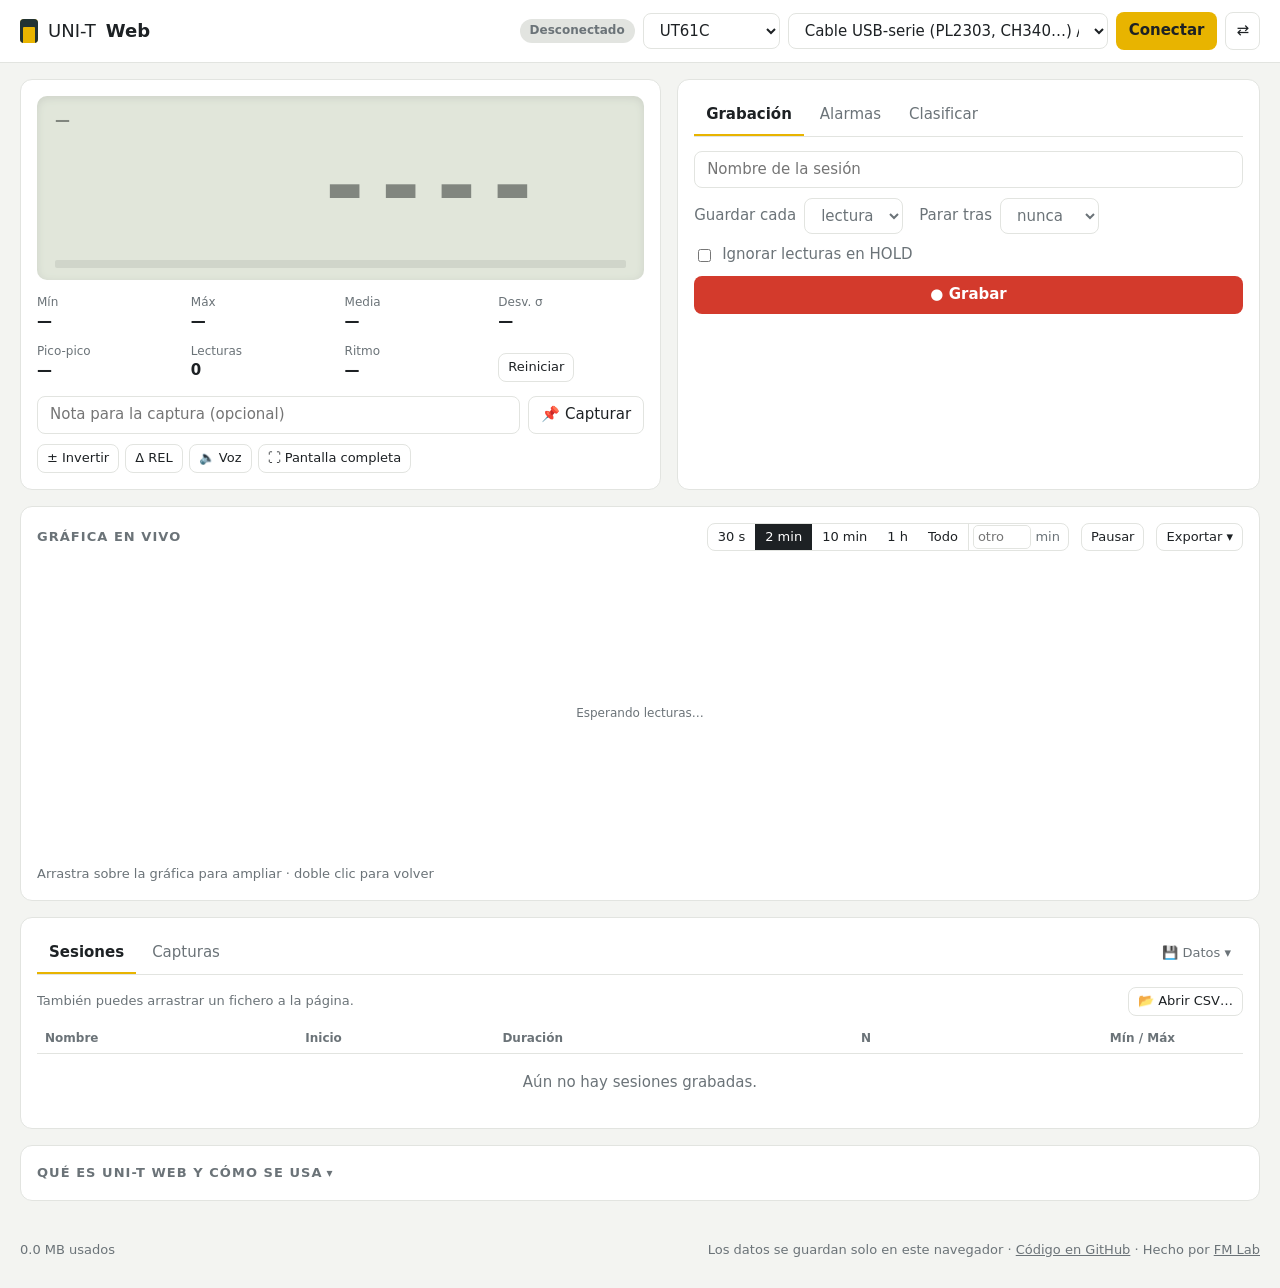
==== commit 5fd85399: "Pie: firma FM Lab" ====
--- a/index.html
+++ b/index.html
@@ -6,7 +6,7 @@
 <title>UNI-T Web · Software para multímetros UNI-T UT61C en el navegador</title>
 <meta name="description" content="Lee multímetros UNI-T (UT61C, UT61E, UT60E, UT61E+ y compatibles) desde el navegador por USB. Gráfica en vivo, grabación, alarmas y exportación a CSV y PNG. Gratis, sin instalar nada, en Windows, Linux y Mac.">
 <meta name="keywords" content="UNI-T, UT61C, UT61E, UT61B, UT61D, UT60E, UT61E+, UT161, multímetro, software multímetro, data logger, Linux, WebHID, Web Serial, UT-D04, PL2303">
-<meta name="author" content="Francisco Mesa">
+<meta name="author" content="FM Lab">
 <meta name="robots" content="index, follow, max-image-preview:large">
 <link rel="canonical" href="https://fmesasc.github.io/uni-t-web/">
 <link rel="author" href="https://fmesasc.com">
@@ -31,9 +31,9 @@
   "@context": "https://schema.org",
   "@graph": [
     {
-      "@type": "Person",
+      "@type": "Organization",
       "@id": "https://fmesasc.com/#person",
-      "name": "Francisco Mesa",
+      "name": "FM Lab",
       "url": "https://fmesasc.com",
       "sameAs": ["https://github.com/fmesasc"]
     },
@@ -349,7 +349,7 @@
 
 <footer class="foot">
   <span id="usage"></span>
-  <span>Los datos se guardan solo en este navegador · <a href="https://github.com/fmesasc/uni-t-web">Código en GitHub</a> · Hecho por <a href="https://fmesasc.com" rel="author">Francisco Mesa</a></span>
+  <span>Los datos se guardan solo en este navegador · <a href="https://github.com/fmesasc/uni-t-web">Código en GitHub</a> · Hecho por <a href="https://fmesasc.com" rel="author">FM Lab</a></span>
 </footer>
 
 <noscript><p class="card">UNI-T Web necesita JavaScript y un navegador con WebHID o Web Serial (Chrome, Edge, Brave u Opera) para leer el multímetro.</p></noscript>
